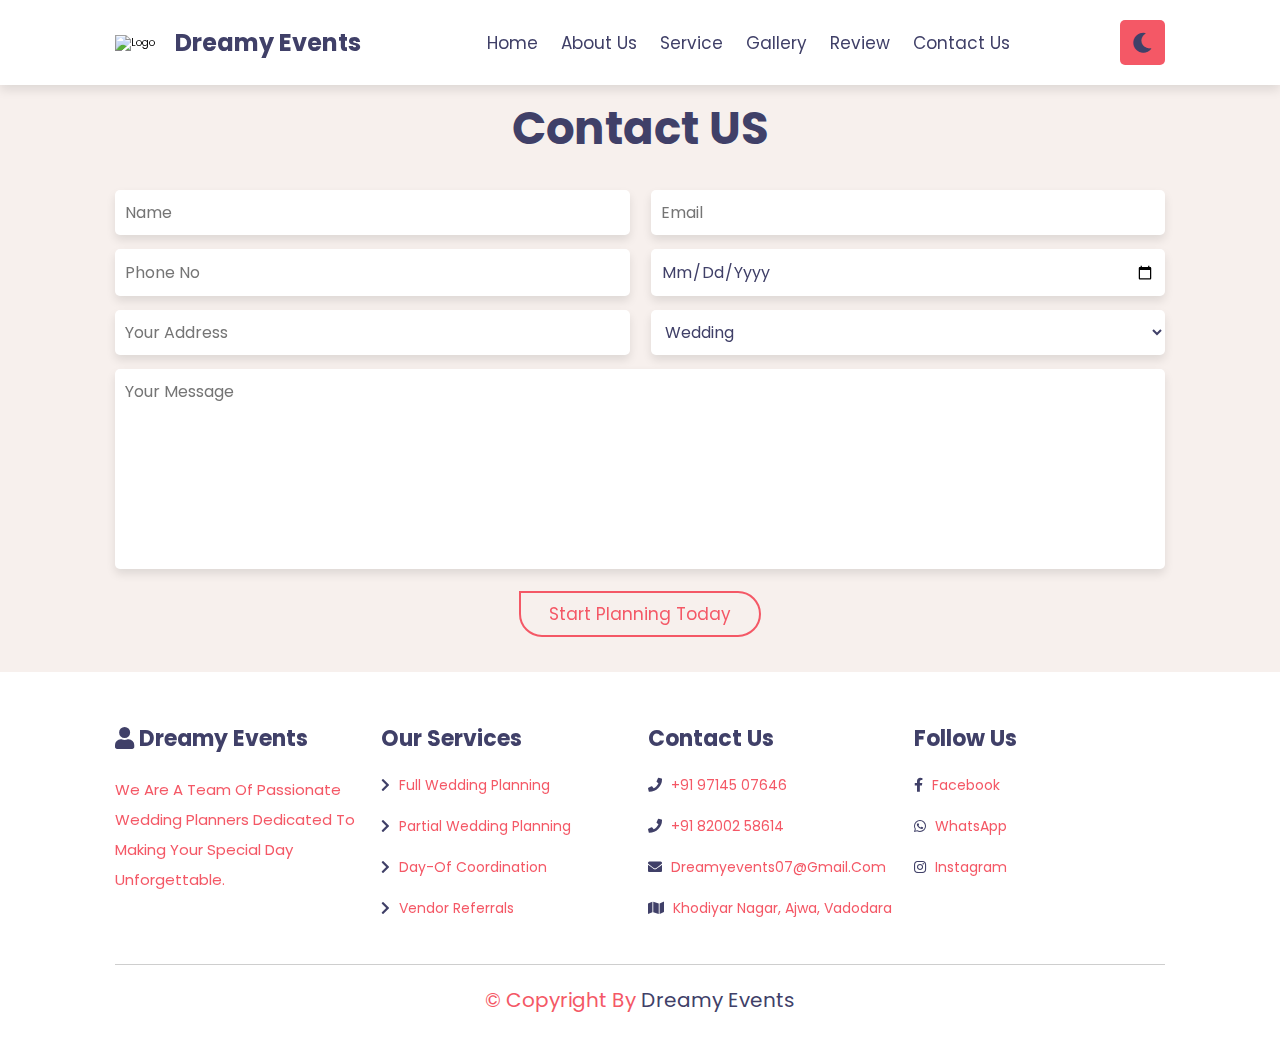
==== contact.html @ a9fd9adb "Add files via upload" ====
<!DOCTYPE html>
<html lang="en">
<head>
    <meta charset="UTF-8">
    <meta http-equiv="X-UA-Compatible" content="IE=edge">
    <meta name="viewport" content="width=device-width, initial-scale=1.0">
    <title>Contacts Us - Dreamy Events</title>

    <link rel="stylesheet" href="https://unpkg.com/aos@next/dist/aos.css" />
    <link rel="stylesheet" href="https://unpkg.com/swiper/swiper-bundle.min.css" />
    <!-- font awesome cdn link  -->
    <link rel="stylesheet" href="https://cdnjs.cloudflare.com/ajax/libs/font-awesome/5.15.4/css/all.min.css">
    <!-- custom css link -->
    <link rel="stylesheet" href="style.css">
</head>
<body>
    
    <!-- header section starts -->

<header class="header">
    <div class="logo">
        <img src="images/de.png" alt="Logo"/>
        <a>Dreamy Events</a>
    </div>

    <nav class="navbar">
        
        <a data-aos="zoom-in-left" data-aos-delay="300" href="index.html">home</a>
        <a data-aos="zoom-in-left" data-aos-delay="450" href="#" onclick="loadContent('about.html')">about us</a>
        <a data-aos="zoom-in-left" data-aos-delay="600" href="#" onclick="loadContent('services.html')">service</a>
        <a data-aos="zoom-in-left" data-aos-delay="900" href="#" onclick="loadContent('gallery.html')">gallery</a>
        <a data-aos="zoom-in-left" data-aos-delay="1050" href="#" onclick="loadContent('reviews.html')">review</a>
        <a data-aos="zoom-in-left" data-aos-delay="1200" href="#" onclick="loadContent('contact.html')">contact us</a>
   </nav>
    
    <div class="icons">
        <div data-aos="zoom-in-left" data-aos-delay="1350" class="fas fa-moon" id="theme-btn"></div>
        <div data-aos="zoom-in-left" data-aos-delay="1500" class="fas fa-bars" id="menu"></div>
    </div>

</header>
<!--header section end-->

<!--contect us section start-->
<section class="contact" id="contact">
  <h1 class="heading"> <span>contact</span> us </h1>
  
  <!-- Contact us -->
  
  <form action="" data-aos="zoom">
      <div class="inputBox">
          <input type="text" id="name" placeholder="Name" data-aos="fade-up">
          <input type="email" id="email" placeholder="Email" data-aos="fade-up">
      </div>

      <div class="inputBox">
          <input type="number" id="phone" placeholder="Phone No" data-aos="fade-up">
          <input type="date" id="date" data-aos="fade-up">
      </div>

      <div class="inputBox">
          <input type="text" id="address" placeholder="your address" data-aos="fade-up">
          <select name="plan" id="plan" data-aos="fade-up">
              <option value="wedding">Wedding</option>
              <option value="Corporate Meeting">Corporate Meeting</option>
              <option value="Festival">Festival</option>
          </select>
      </div>

      <textarea name="" id="msg" placeholder="your message" id="" cols="30" rows="10" data-aos="fade-up"></textarea>
      
      <a class="btn">Start Planning Today</a>
  </form>
</section>

    <!---contact us section ends-->

    <!-- footer -->

    <section class="footer">

      <div class="box-container">
  
        <div class="box" data-aos="fade-up">
          <h3> <i class="fas fa-user"></i> Dreamy Events </h3>
          <p>We are a team of passionate wedding planners dedicated to making your special day unforgettable.</p>
        </div>
  
        <div class="box" data-aos="fade-up">
          <h3>Our Services</h3>
            <a href="#"><i class="fas fa-chevron-right"></i> Full Wedding Planning</a>
            <a href="#"><i class="fas fa-chevron-right"></i> Partial Wedding Planning</a>
            <a href="#"><i class="fas fa-chevron-right"></i> Day-of Coordination</a>
            <a href="#"><i class="fas fa-chevron-right"></i> Vendor Referrals</a>
        </div>
  
        <div class="box" data-aos="fade-up">
          <h3>Contact Us</h3>
          <a href="tel:+91 97145 07646"><i class="fas fa-phone"></i> +91 97145 07646</a>
          <a href="tel:+91 82002 58614"><i class="fas fa-phone"></i> +91 82002 58614</a>
          <a href="mailto:dreamyevents07@gmail.com"><i class="fas fa-envelope"></i> dreamyevents07@gmail.com</a>
          <a href="https://maps.app.goo.gl/trAxEVtmezdhRWwX6"><i class="fas fa-map"></i> Khodiyar Nagar, Ajwa, Vadodara</a>
        </div>
  
        <div class="box" data-aos="fade-up">
          <h3>Follow Us</h3>
          <a href="https://www.facebook.com/share/1BPGXhE7Dq/"> <i class="fab fa-facebook-f"></i> facebook </a>
          <a href="https://wa.me/919714507646"> <i class="fab fa-whatsapp"></i> WhatsApp </a>
          <a href="https://www.instagram.com/dreamyevents07?igsh=MXE3ODFmaWQ4OWM4cw=="> <i class="fab fa-instagram"></i> instagram </a>
        </div>
      </div>
  
      <div class="credit"> &copy; copyright by <span>Dreamy Events</span> </div>
  
    </footer>
  <!-- end -->

<script src="https://unpkg.com/aos@next/dist/aos.js"></script>

    <script src="https://unpkg.com/swiper/swiper-bundle.min.js"></script>
    <script src="script.js"></script>

</body>
</html>
---- style.css ----
@import url("https://fonts.googleapis.com/css2?family=Poppins:wght@100;300;400;500;600&display=swap");

:root
{ --main-color:#f45866; 
--primary-color: #404068;
--white:#fff; 
--bg: #f7f0ed; 
--light-black:#333; 
--box-shadow: 0 .5rem 1rem rgba(0,0,0,.1); 
}

*{
   font-family: 'Poppins', sans-serif;
   margin:0; padding:0;
   box-sizing: border-box;
   outline: none; border:none;
   text-decoration: none;
   transition: .2s linear;
   text-transform: capitalize;
}

html{
   font-size: 62.5%;
   overflow-x: hidden;
   scroll-behavior: smooth;
   scroll-padding-top: 6rem;
}

html::-webkit-scrollbar{
   width: .8rem;
}

html::-webkit-scrollbar-track{
   background-color: var(--white);
}

html::-webkit-scrollbar-thumb{
   background-color: var(--primary-color);
   border-radius: 5rem;
}

body{
   background: var(--bg); 
}

body.active{
  --primary-color:#fff;
  --light-black:#eee;
  --white:#333;
  --bg:#222;
  --box-shadow:0 .5rem 1.5rem rgba(0,0,0,.4);
}

body.dark-mode {
   background-color: #121212;
   color: #ffffff;
}

section{
   padding: 3rem 9%;
}

.heading{
   text-align: center;
   color:var(--primary-color);
   text-transform: uppercase;
   margin-bottom: 4rem;
   font-size: 4rem;
   margin-top: 6.5rem;
}

.btn {
    display: inline-block;
    margin-top: 1rem;
    padding: .8rem 2.8rem;
    border-radius: 5rem;
    border-top-left-radius: 0;
    border: 0.2rem solid var(--main-color);
    cursor: pointer;
    color: var(--main-color);
    font-size: 1.7rem;
    overflow: hidden;
    z-index: 0;
    position: relative;
  }
  
  .btn::before {
    content: '';
    position: absolute;
    top: 0;
    left: 0;
    height: 100%;
    width: 100%;
    background: var(--main-color);
    z-index: -1;
    -webkit-transition: .2s linear;
    transition: .2s linear;
    clip-path: circle(0% at 0% 5%);
  }
  
  .btn:hover::before {
     clip-path: circle(100%);
  }
  
  .btn:hover {
    color: var(--white);
  }

  .btn1 {
   display: inline-block;
   margin-top: 1rem;
   padding: .8rem 2.8rem;
   border-radius: 5rem;
   border-top-left-radius: 0;
   border: 0.2rem solid var(--main-color);
   cursor: pointer;
   color: var(--main-color);
   font-size: 1.7rem;
   overflow: hidden;
   z-index: 0;
   position: relative;
 }
 
 .btn1::before {
   content: '';
   position: absolute;
   top: 0;
   left: 0;
   height: 100%;
   width: 100%;
   background: var(--main-color);
   z-index: -1;
   -webkit-transition: .2s linear;
   transition: .2s linear;
   clip-path: circle(0% at 0% 5%);
 }
 
 .btn1:hover::before {
    clip-path: circle(100%);
 }
 
 .btn1:hover {
   color: var(--white);
 }
/* header */

.header{
  position: fixed;
  top: 0;
  left: 0;
  right: 0;
  z-index: 1000;
  display: flex;
  align-items: center;
  justify-content: space-between;
  padding: 2rem 9%;
  background: var(--white);
  box-shadow: var(--box-shadow);
}

.logo {
   display:flex;
   align-items: center;
}

.logo img {
   width: 50px; /* Adjust size of the logo image */
   height: auto;
   margin-right: 10px; /* Spacing between image and text */
}

.logo a {
   font-size: 24px; /* Adjust the font size */
   font-weight: bold;
   text-decoration: none; /* Remove underline from the text */
   color: var(--primary-color);
}

.header .navbar a{
   font-size: 1.7rem;
   margin-left: 2rem;
   color:var(--primary-color);
  padding-block: 1.6rem;
  position: relative; 
}

.header .navbar a:hover{
   color: var(--main-color);
}

.header .navbar a::before {
   content: "";
   position: absolute;
   height: .3rem;
   border-block: 1px solid var(--main-color);
   bottom: .5rem;
   width: 100%;
   transform: scaleX(0);
   transform-origin: center;
   transition: 0.5s ease;
 }

 .header .navbar a:is(:hover, :focus)::before { 
   transform: scaleX(1); 
 }

.header .icons div{
   height:4.5rem;
   width:4.5rem;
   line-height:4.5rem;
   font-size: 2rem;
   border-radius: .5rem;
   margin-left: .5rem;
   cursor: pointer;
   color:var(--primary-color);
   background: var(--main-color);
   text-align: center;
}
.header .icons div:hover{
   color: var(--main-color);
   background: var(--primary-color);
}

#menu{
   display: none;
}

/* home */
.carousel-slider {
   position: relative;
   width: 100%;
   height: 600px;
   overflow: hidden;
}

.slides {
   display: flex;
   transition: transform 0.5s ease-in-out;
   width: 100%;
}

.slide {
   min-width: 100%; /* Each slide takes full width */
   height: 600px; /* Fixed height for slides */
   position: relative; /* Position relative for absolute positioning of overlay and text */
   text-align: center; /* Center text */
   border-radius: 50px; /* Rounded corners */
   overflow: hidden; /* Ensure content doesn't overflow */
   
}

.slide img {
   width: 100%; /* Full width of the slide */
   height: 85%; /* Height of the image */
   object-fit: cover; /* Cover the area while maintaining aspect ratio */
   border-radius: 50px; /* Match border radius */
   display: block; /* Remove bottom space */
   padding: 30px; /* Padding around the image */
   margin-top: 6rem; /* Margin above the image */
}

.overlay {
   position: absolute; /* Position overlay absolutely */
   top: 9rem; /* Align with the top of the image (same as margin-top of the image) */
   left: 3rem;
   right: 3rem;
   bottom: 6rem; /* Cover the entire height of the image */
   background-color: rgba(0, 0, 0, 0.7); /* Light black with 50% opacity */
   pointer-events: none; /* Allow clicks to pass through the overlay */
   border-radius: 23px; /* Match the border radius of the image */
}

/* Hover effect for slides */
.carousel-slider .slide:hover {
   opacity: 1; /* Full opacity on hover */
   transform: scale(1.05); /* Slightly enlarge the slide */
   z-index: 1; /* Bring the hovered slide to the front */
   border-radius: 30px;
}

/* Content styling */

@keyframes slideIn {
   0% {
       opacity: 0;
       transform: translateY(20px);
   }
   100% {
       opacity: 1;
       transform: translateY(0);
   }
}

@keyframes scaleIn {
   0% {
       opacity: 0;
       transform: translateY(20px) scale(0.8);
   }
   100% {
       opacity: 1;
       transform: translateY(0) scale(1);
   }
}

.slide h3{
   position: absolute; /* Position content absolutely */
   text-align: center;
   color: #ffffff; /* Text color */
   z-index: 2; /* Ensure content is above the image */
   margin-left: 100px;
   margin-top: 3rem;
   padding: 10px; /* Padding around text */ /* Semi-transparent background */
   border-radius: 5px; /* Rounded corners */
   opacity: 0; 
   animation: scaleIn 3s forwards; 
}
.slide p {
   position: absolute; /* Position content absolutely */
   text-align: center;
   color: #ffffff; /* Text color */
   z-index: 2; /* Ensure content is above the image */
   margin-right: 50px;
   margin-left: 500px;
   padding: 10px; /* Padding around text */ /* Semi-transparent background */
   border-radius: 5px; /* Rounded corners */
   opacity: 0; 
   animation: scaleIn 3s forwards;
}

.slide h3 {
   font-size: 4rem; /* Adjust font size for the heading */
   top: 30%; /* Position the heading */
}

.slide p {
   font-size: 2rem; /* Adjust font size for the paragraph */
   top: 40%; /* Position the paragraph */
}

.slide.active h3 {
   animation: slideIn 2s forwards; /* Trigger slide-in animation */
}

.slide.active p {
   animation: scaleIn 2s forwards; /* Trigger scale-in animation */
}

.slide p, .slide h3:hover{
   opacity: 1; /* Full opacity on hover */
   transform: scale(1.05); /* Slightly enlarge the slide */
   z-index: 1; /* Bring the hovered slide to the front */
}


 /* end */

 /*about*/

 .about .row{
    display: flex;
    align-items: center;
    flex-wrap: wrap;
    gap: 2rem;
  }
  
  .about .row .image {
    flex: 1 1 40rem;
  }
  
  .about .row .image img {
    width: 100%;
    height: 400px;
  }
  
  .about .row .content {
    flex: 1 1 40rem;
  }
  
  .about .row .content h3 {
    font-size: 3.5rem;
    color: var(--main-color);
  }
  
  .about .row .content p {
    font-size: 1.6rem;
    color: var(--light-black);
    padding: 2rem 0;
    line-height: 2;
  }

  /* end */

  /* service */
 
 .services .box-container{
    display: grid;
    grid-template-columns: repeat(auto-fit, minmax(30rem, 1fr));
    gap:2rem;
 }
 
 .services .box-container .box{
    text-align: center;
    padding: 4rem;
    background-color: var(--white);
    box-shadow: var(--box-shadow);
    border-radius: 5rem;
 }
 
 .services .box-container .box img{
    margin: 1rem 0;
    height: 15rem;
    transition: 500ms ease;
 }

 .services .box-container .box:hover img{
    transform: scale(-1) rotate(180deg);
 }
 
 .services .box-container .box h3{
    font-size: 2rem;
    padding:1rem 0;
    color:var(--primary-color);
 }
 
 .services .box-container .box p{
    font-size: 1.5rem;
    color:var(--light-black);
    line-height: 2;
 }

 /* end */

  /* gallery */

  .gallery .gallery-slider .swiper-slide{
    overflow: hidden;
    border-radius: .5rem;
    height: 50rem;
    width:35rem;
}

.gallery .gallery-slider .swiper-slide img{
    height:100%;
    width:100%;
    object-fit: cover;
}

.gallery {
   padding: 60px 20px;
   text-align: center;
   position: relative;
   overflow: hidden;
}


.gallery {
   padding: 60px 20px;
   text-align: center;
   position: relative;
   overflow: hidden;
}


/* Gallery Images Layout */
.gallery {
   display: flex;
   flex-wrap: wrap;
   justify-content: center;
   gap: 20px; /* Clean spacing between images */
}

.gallery img {
   width: 250px;
   height: auto;
   border-radius: 15px; /* Smoothly rounded edges */
   box-shadow: 0 6px 20px rgba(0, 0, 0, 0.15); /* Elegant shadow */
   transition: transform 0.5s cubic-bezier(0.42, 0, 0.58, 1), box-shadow 0.5s ease;
   position: relative;
   z-index: 2;
   border: 3px solid transparent; /* Base for hover border effect */
}

/* Hover Effect */
.gallery img:hover {
   transform: scale(1.1) rotate(2deg); /* Zoom with slight rotation */
   box-shadow: 0 12px 30px rgba(0, 0, 0, 0.2); /* Enhanced shadow effect */
   border: 3px solid #fc466b; /* Bright border on hover */
}

  /* end */

 /* contact */

 .contact form{
   text-align: center;
}

 .contact form .inputBox{
   display: flex;
   flex-wrap: wrap;
   justify-content: space-between;
}

.contact form textarea,
.contact form .inputBox input,
.contact form .inputBox select{
   width: 100%;
   padding:1rem;
   font-size: 1.6rem;
   color: var(--primary-color);
   margin:.7rem 0;
   background: var(--white);
   box-shadow: var(--box-shadow);
   border-radius: .5rem;
}

.contact form textarea{
   height: 20rem;
   resize: none;
}

.contact form .inputBox input,
.contact form .inputBox select{
   width: 49%;
}


/* footer */

.footer{
   background: var(--white);
 }

 .footer .box-container {
   display: grid;
   grid-template-columns: repeat(auto-fit, minmax(25rem, 1fr));
   gap: 1.5rem;
 }

 .footer .box-container .box {
  padding: 1rem 0;
}

 .footer .box-container .box h3 {
   font-size: 2.2rem;
   color: var(--primary-color);
   padding: 1rem 0;
 }
 
 .footer .box-container .box p {
   font-size: 1.5rem;
   color: var(--main-color);
   padding: 1rem 0;
   line-height: 2;
 }
 
 .footer .box-container .box a {
   display: block;
   font-size: 1.4rem;
   color: var(--main-color);
   padding: 1rem 0;
 }
 
 .footer .box-container .box a i {
   padding-right: .5rem;
   color: var(--primary-color);
 }
 
 .footer .box-container .box a:hover {
   color: var(--primary-color);
 }
 
 .footer .credit {
   margin-top: 2.5rem;
   padding: 1rem;
   padding-top: 2rem;
   border-top: 0.1rem solid #cecece;
   text-align: center;
   color: var(--main-color);
   font-size: 2rem;
 }
 
 .footer .credit span {
   color: var(--primary-color);
 }

/* end */

/* media query */
@media (max-width: 768px) {
  
   .gallery-slider {
     height: 300px;
   }
 }
 
 @media (max-width: 480px) {
   .home .content h3 {
     font-size: 36px;
   }
   .gallery-slider {
     height: 200px;
   }
 }
 

@media (max-width:991px){

   html{
      font-size: 55%;
   }
 
   .header{
     padding: 2rem 5rem;
   }

   section {
      padding: 3rem;
    }
 
}

@media (max-width: 768px) {

   #menu {
     display: inline-block;
   }
   .header .navbar {
     position: absolute;
     top: 99%;
     left: 0;
     right: 0;
     background: var(--bg);
     clip-path: polygon(0 0, 100% 0, 100% 0, 0 0);
   }
   
   .header .navbar.active {
     clip-path: polygon(0 0, 100% 0, 100% 100%, 0 100%);
   }

   .header .navbar a{
      display: flex;
        background:var(--white);
        border-radius: .5rem;
        padding:1.3rem;
        margin:1.3rem;
        font-size: 2rem;
        justify-content: center;
   }


   .home .content h3{
      font-size: 4rem;
  }

}

@media (max-width: 767px) {
   h1 {
       margin-top: 5.5rem; /* Adjust spacing for smaller screens */
       font-size: 1.5rem; /* Reduce font size for readability */
   }
}

@media (max-width: 991px) {
   h1 {
       margin-top: 2rem; /* Keep spacing consistent */
       font-size: 1.8rem; /* Slightly larger font for medium screens */
   }
}

@media (max-width:450px){

   html{
       font-size: 50%;
   }
}

/* Responsive Design */
@media (max-width: 1024px) {
   .gallery img {
       width: 200px; /* Adjusted for medium screens */
   }
}

@media (max-width: 768px) {
   .gallery img {
      height:100%;
      width:100%;
      object-fit: cover;
      bottom: 7rem;
   }
}

@media (max-width: 480px) {
   .gallery img {
      height:100%;
      width:100%;
      object-fit: cover;
      bottom: 20rem;
   }
}

@media screen and (max-width: 768px) {
   .carousel-slider .slide h3 {
       font-size: 20px;
       top: 15%;
   }

   .carousel-slider .slide .image{
      width: 100%;
      height: 100%;
   }

   .carousel-slider .slide p {
       font-size: 16px;
       top: 50%;
   }

}

@media screen and (max-width: 480px) {
   .carousel-slider {
       max-width: 100%;
   }

   .carousel-slider .slide h3 {
       font-size: 18px;
       top: 10%;
   }

   .carousel-slider .slide p {
       font-size: 14px;
       top: 45%;
   }
}

@media (max-width: 1200px) {
   .overlay {
       top: 11rem; /* Adjust overlay position */
       left: 3rem; /* Adjust left position */
       right: 3rem; /* Adjust right position */
       bottom: 4rem; /* Adjust bottom position */
   }
}

@media (max-width: 992px) {
   .overlay {
       top: 11rem; /* Further adjust overlay position */
       left: 3rem; /* Further adjust left position */
       right: 3rem; /* Further adjust right position */
       bottom: 4rem; /* Further adjust bottom position */
   }
}

@media (max-width: 768px) {
   .overlay {
       top: 9.5rem; /* Further adjust overlay position */
       left: 3.4rem; /* Further adjust left position */
       right: 3.4rem; /* Further adjust right position */
       bottom: 7.5rem; /* Further adjust bottom position */
   }
}

@media (max-width: 576px) {
   .overlay {
       top: 9.5rem; /* Further adjust overlay position */
       left: 3.4rem; /* Further adjust left position */
       right: 3.4rem; /* Further adjust right position */
       bottom: 7.5rem; /* Further adjust bottom position */
   }
}

@media (max-width: 420px) {
   .overlay {
       top: 9.6rem; /* Adjust overlay position */
       left: 3.8rem; /* Adjust left position */
       right: 3.8rem; /* Adjust right position */
       bottom: 9rem; /* Adjust bottom position */
   }
}

/* For devices with a width of 1200px or smaller */
@media (max-width: 1200px) {
   .slide h3 {
       font-size: 3.5rem;
       position: absolute; /* Ensure positioning works properly */
       top: 25%; /* Adjust vertical alignment */
   }

   .slide p {
       font-size: 1.5rem;
       position: absolute; /* Ensure positioning works properly */
       top: 35%;
   }
}

/* For devices with a width of 992px or smaller */
@media (max-width: 992px) {
   .slide h3 {
       font-size: 3rem;
       position: absolute;
       margin-top: 5rem;
   }

   .slide p {
       font-size: 1.25rem;
       position: absolute;
       margin-top: 5rem;
       margin-right: 7rem;
       margin-left: 60rem;
   }
}

/* For devices with a width of 768px or smaller */
@media (max-width: 768px) {
   .slide h3 {
       font-size: 2.5rem;
       position: absolute;
       margin-top: 20rem;
   }

   .slide p {
       font-size: 1rem;
       position: absolute;
         margin-top: 0rem;
         bottom: 30rem;
         margin-left: 50rem;
   }
}

/* For devices with a width of 576px or smaller */
@media (max-width: 576px) {
   .slide h3 {
       font-size: 2rem;
       position: absolute;
       margin-top: 8rem;
       margin-left: 22rem;
   }

   .slide p {
       font-size: 1rem;
       position: absolute;
      margin-left: 10rem;
   }
}

@media (max-width: 420px) {
   .slide h3 {
       font-size: 1.8rem;
       position: absolute;
       margin-top: 7rem;
       margin-left: 15rem;
   }

   .slide p {
       font-size: 0.9rem;
       position: absolute;
       margin-left: 8rem;
   }
}

/* General Styles */
body {
   font-family: 'Poppins', sans-serif;
   margin: 0;
   padding: 0;
}

/* About Us Section */
.about-us {
   padding: 2rem;
   text-align: center;
   
}

.heading {
   font-size: 4.5rem;
   margin-bottom: 2rem;
}

.heading span {
   color: var(--primary-color);
   font-weight: bold;
}

/* Content Styles */
.content {
   margin: 0 auto;
   max-width: 800px;
   text-align: left;
}

.story, .vision, .team {
   margin-bottom: 1.5rem;
   padding: 1rem;
}

.story, .vision, .team strong{
   font-size: 2rem;
}

h2 {
   font-size: 2.8rem;
   color: var(--main-color);
   margin-bottom: 0.5rem;
}

p {
   font-size: 1.5rem;
   color: var(--primary-color);
   line-height: 1.6;
}

/* Call to Action Styles */
.call-to-action {
   margin-top: 2rem;
   padding: 1.5rem;
   background: var(--bg);
   color: #fff;
   border-radius: 10px;
}

.call-to-action h2 {
   font-size: 2.8rem;
   margin-bottom: 0.5rem;
   text-align: left;
}

.call-to-action p {
   font-size: 1.5rem;
   margin-bottom: 1rem;
}



/* Responsive Design */
@media (max-width: 768px) {
   .content {
       text-align: center;
   }
   .call-to-action {
       padding: 1rem;
   }
}

/*service page*/
.servicepage {
   display: flex;
   flex-direction: column; /* Stack each div vertically */
   align-items: center;
   gap: 2rem; /* Adds space between sections */
   padding: 1rem;
   margin-top: 10rem;
}

/* Individual service div styling */
.servicepage div {
   display: flex; /* Align text and image horizontally */
   justify-content: space-between; /* Space between image and text */
   align-items: center; /* Center-align content vertically */
   width: 80%; /* Set width for better alignment */
   margin: 0 auto; /* Center the divs */
}

/* Text styling */
.servicepage h3 {
   font-size: 1.8rem;
   color:var(--main-color);
   margin-bottom: 0.5rem;
   padding: 5px;
}

.servicepage p {
   font-size: 1.6rem;
   color: var(--primary-color);
   max-width: 50%; /* Limit text width for readability */
   margin: 0;
   padding: 5px;
}

/* Image styling */
.servicepage img {
   width: 40%; /* Set consistent image width */
   height: auto; /* Maintain proportions */
   border-radius: 3rem; /* Optional rounded corners for images */
   padding: 15px;
}

/* Responsive design for smaller screens */
@media (max-width: 768px) {
   .servicepage div {
       flex-direction: column; /* Stack text and images vertically */
       align-items: center;
       text-align: center; /* Center-align text */
   }

   .servicepage img {
       width: 80%; /* Make images larger on smaller screens */
   }

   .servicepage p {
       max-width: 100%; /* Allow full width for text */
   }
}
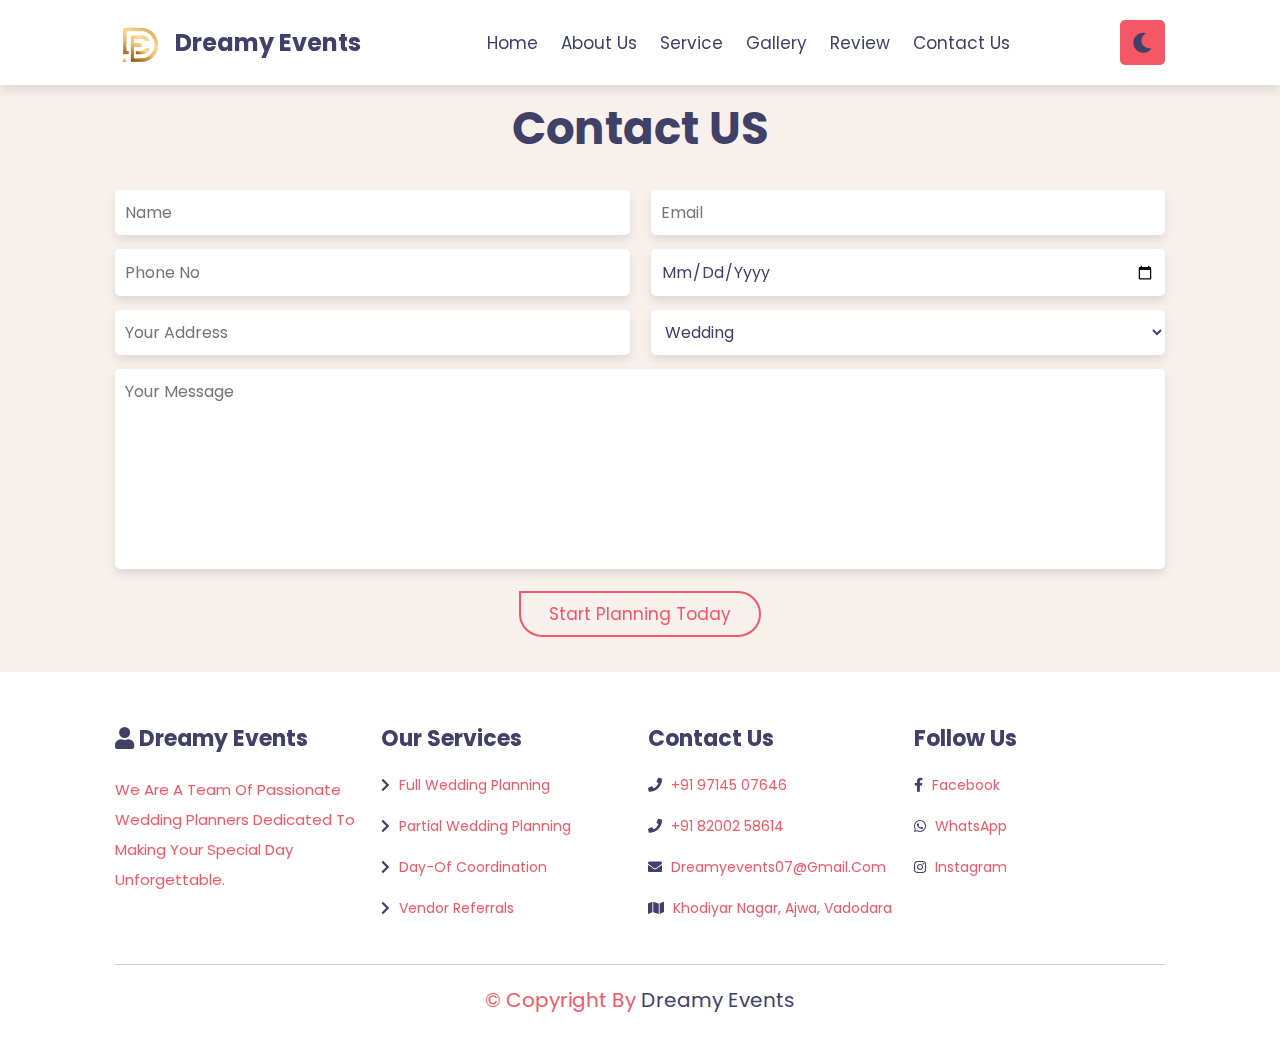
==== commit f892769e: "contact.html" ====
--- a/contact.html
+++ b/contact.html
@@ -19,7 +19,7 @@
 
 <header class="header">
     <div class="logo">
-        <img src="images/de.png" alt="Logo"/>
+        <img src="de.png" alt="Logo"/>
         <a>Dreamy Events</a>
     </div>
 
@@ -121,4 +121,4 @@
     <script src="script.js"></script>
 
 </body>
-</html>+</html>
